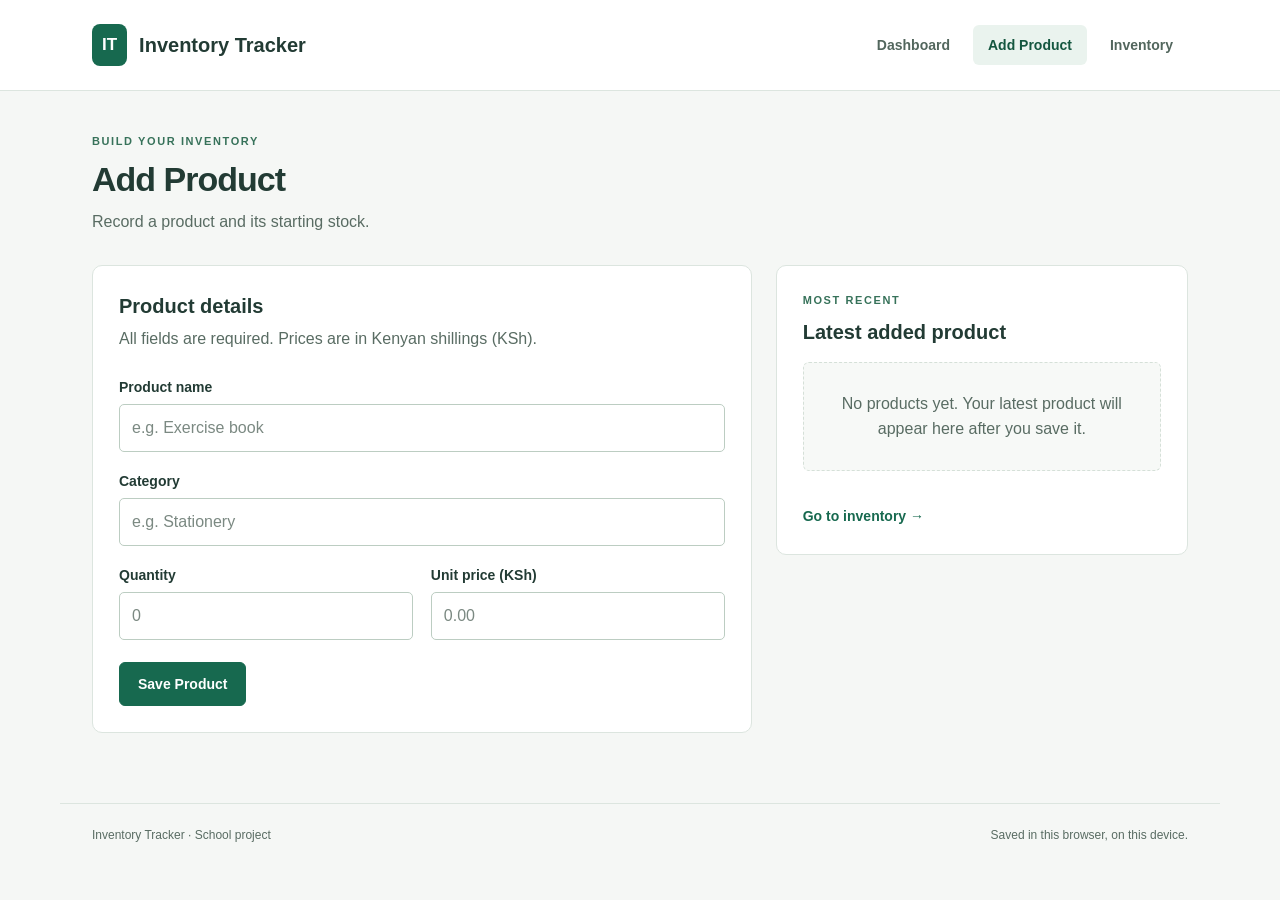
==== add-product.html @ 6ff9e6d7 "Final application source code" ====
<!DOCTYPE html>
<html lang="en">
<head>
  <meta charset="UTF-8">
  <meta name="viewport" content="width=device-width, initial-scale=1.0">
  <title>Add Product | Inventory Tracker</title>
  <link rel="stylesheet" href="css/style.css">
  <script src="js/script.js" defer></script>
</head>
<body data-page="add-product">
  <header class="site-header"><div class="header-content">
    <a class="brand" href="index.html"><span class="brand-mark" aria-hidden="true">IT</span> Inventory Tracker</a>
    <nav aria-label="Main navigation"><a href="index.html">Dashboard</a><a href="add-product.html" aria-current="page">Add Product</a><a href="inventory.html">Inventory</a></nav>
  </div></header>
  <main>
    <div class="page-heading"><div><p class="eyebrow">BUILD YOUR INVENTORY</p><h1>Add Product</h1><p>Record a product and its starting stock.</p></div></div>
    <p id="storage-message" class="message error" role="alert" hidden></p>
    <noscript><p class="message error">Please enable JavaScript to add products.</p></noscript>
    <div class="form-layout">
      <section class="panel" aria-labelledby="product-details-heading">
        <h2 id="product-details-heading">Product details</h2><p>All fields are required. Prices are in Kenyan shillings (KSh).</p>
        <!-- novalidate lets our JavaScript show clear, consistent error messages. -->
        <form id="product-form" novalidate>
          <div class="field"><label for="product-name">Product name</label><input id="product-name" name="productName" type="text" placeholder="e.g. Exercise book" required aria-describedby="name-error"><span id="name-error" class="field-error"></span></div>
          <div class="field"><label for="category">Category</label><input id="category" name="category" type="text" placeholder="e.g. Stationery" required aria-describedby="category-error"><span id="category-error" class="field-error"></span></div>
          <div class="field-grid">
            <div class="field"><label for="quantity">Quantity</label><input id="quantity" name="quantity" type="number" min="0" step="1" placeholder="0" required aria-describedby="quantity-error"><span id="quantity-error" class="field-error"></span></div>
            <div class="field"><label for="unit-price">Unit price (KSh)</label><input id="unit-price" name="unitPrice" type="number" min="0" step="any" placeholder="0.00" required aria-describedby="price-error"><span id="price-error" class="field-error"></span></div>
          </div>
          <p id="form-message" class="message" role="status" aria-live="polite" hidden></p>
          <button type="submit">Save Product</button>
        </form>
      </section>
      <section class="panel latest-panel" aria-labelledby="latest-heading"><p class="eyebrow">MOST RECENT</p><h2 id="latest-heading">Latest added product</h2><div id="latest-product"></div><a class="text-link" href="inventory.html">Go to inventory &rarr;</a></section>
    </div>
  </main>
  <footer><p>Inventory Tracker · School project</p><p>Saved in this browser, on this device.</p></footer>
</body>
</html>
---- css/style.css ----
/* Shared styles keep all three pages consistent. */
* { box-sizing: border-box; }
body { margin: 0; font-family: Arial, Helvetica, sans-serif; color: #223b34; background: #f5f7f5; line-height: 1.6; }
a { color: #17694f; }
button, input { font: inherit; }
.site-header { background: white; border-bottom: 1px solid #dce5df; }
.header-content, main, footer { max-width: 1160px; margin: 0 auto; padding-left: 32px; padding-right: 32px; }
.header-content { display: flex; justify-content: space-between; align-items: center; gap: 24px; min-height: 90px; }
.brand { display: flex; align-items: center; gap: 12px; font-weight: bold; font-size: 20px; text-decoration: none; color: #223b34; }
.brand-mark { background: #17694f; color: white; padding: 7px 10px; border-radius: 8px; font-size: 17px; }
nav { display: flex; gap: 8px; }
nav a { padding: 9px 15px; text-decoration: none; border-radius: 6px; font-size: 14px; font-weight: bold; color: #52665d; }
nav a:hover, nav a[aria-current="page"] { background: #eaf3ee; color: #14563f; }
main { min-height: calc(100vh - 188px); padding-top: 42px; padding-bottom: 48px; }
.page-heading, .section-heading { display: flex; align-items: center; justify-content: space-between; gap: 24px; }
.page-heading { margin-bottom: 30px; }
h1 { font-size: 34px; line-height: 1.2; margin: 4px 0 10px; letter-spacing: -1px; }
h2 { font-size: 20px; line-height: 1.4; margin: 0 0 6px; }
p { margin: 0 0 12px; color: #596c63; }
.page-heading p:last-child, .section-heading p { margin-bottom: 0; }
.eyebrow { font-size: 11px; letter-spacing: 1.6px; font-weight: bold; color: #37725a; margin: 0 0 8px; }
button, .button { display: inline-block; border: 1px solid #17694f; border-radius: 6px; padding: 10px 18px; background: #17694f; color: white; cursor: pointer; text-decoration: none; font-weight: bold; font-size: 14px; white-space: nowrap; }
button:hover, .button:hover { background: #10543e; }
.summary-grid { display: grid; grid-template-columns: repeat(3, minmax(0, 1fr)); gap: 20px; margin-bottom: 30px; }
.summary-card, .panel { background: white; border: 1px solid #dce5df; border-radius: 10px; padding: 26px; }
.summary-card { border-top: 3px solid #9fc5af; }
.summary-card p { font-size: 14px; margin-bottom: 10px; }
.summary-card strong { display: block; font-size: 32px; line-height: 1.3; margin-bottom: 12px; overflow-wrap: anywhere; }
.summary-card span { font-size: 12px; color: #687c70; }
.value-card { background: #eaf3ee; border-color: #bcd6c7; border-top-color: #17694f; }
.section-heading { margin-bottom: 22px; }
.section-heading p, .table-hint { font-size: 14px; }
.badge { display: inline-block; font-size: 12px; padding: 4px 10px; border-radius: 20px; white-space: nowrap; background: #eaf3ee; color: #176044; }
.low { background: #fff1d9; color: #805009; }
.stock-item { display: flex; justify-content: space-between; align-items: center; gap: 18px; padding: 16px 0; border-top: 1px solid #edf0ed; }
.stock-item strong, .stock-item span { overflow-wrap: anywhere; }
.stock-item p { font-size: 13px; margin: 2px 0 0; }
.text-link { display: inline-block; margin-top: 18px; font-size: 14px; font-weight: bold; text-decoration: none; }
.text-link:hover { text-decoration: underline; }
.empty-state { background: #f7f9f7; border: 1px dashed #d5e0d8; padding: 28px 20px; text-align: center; border-radius: 6px; margin: 16px 0; }
.note { border-left: 3px solid #8ab49b; padding: 4px 0 4px 20px; margin-top: 30px; }
.note h2 { font-size: 15px; }.note p { font-size: 14px; margin-bottom: 0; }
.form-layout { display: grid; grid-template-columns: minmax(0, 1.6fr) minmax(0, 1fr); gap: 24px; align-items: start; }
form { margin-top: 24px; }
.field { margin-bottom: 18px; }
label { display: block; font-size: 14px; font-weight: bold; margin-bottom: 6px; }
input { width: 100%; border: 1px solid #bccdc2; border-radius: 5px; padding: 10px 12px; background: white; color: #223b34; min-height: 44px; }
input::placeholder { color: #7b8982; }
.field-grid { display: grid; grid-template-columns: repeat(2, minmax(0, 1fr)); gap: 18px; }
.field-error { display: block; color: #a32d2d; font-size: 13px; margin-top: 4px; }
input[aria-invalid="true"] { border-color: #b63e3e; }
.message { padding: 12px 16px; border-radius: 5px; background: #eaf3ee; color: #14563f; margin: 0 0 20px; }
.error { background: #fff0ed; color: #9b2e27; }
.latest-panel h3 { font-size: 22px; overflow-wrap: anywhere; margin-bottom: 4px; }
dl { margin: 20px 0 0; } dl div { display: flex; justify-content: space-between; gap: 20px; border-top: 1px solid #edf0ed; padding: 10px 0; } dt { color: #596c63; } dd { margin: 0; font-weight: bold; text-align: right; overflow-wrap: anywhere; }
.search-field { width: 280px; max-width: 100%; }
.table-scroll { overflow-x: auto; }
table { border-collapse: collapse; width: 100%; min-width: 900px; font-size: 14px; text-align: left; }
th { background: #f1f5f2; color: #4b6356; font-weight: bold; }
th, td { border-bottom: 1px solid #e2e9e3; padding: 15px 12px; }
td:first-child, td:nth-child(2) { max-width: 200px; overflow-wrap: anywhere; }
.quantity-input { width: 92px; }
.actions { display: flex; gap: 8px; }
.actions button { padding: 8px 12px; }
.actions .delete-button { background: white; border-color: #e6c5c0; color: #a1362e; }
.actions .delete-button:hover { background: #fff0ed; }
.row-error { max-width: 160px; }
footer { display: flex; justify-content: space-between; gap: 16px; border-top: 1px solid #dce5df; padding-top: 22px; padding-bottom: 22px; }
footer p { font-size: 12px; margin: 0; }
:focus-visible { outline: 3px solid #bd821d; outline-offset: 3px; }
.visually-hidden { position: absolute; width: 1px; height: 1px; padding: 0; overflow: hidden; clip-path: inset(50%); white-space: nowrap; }
[hidden] { display: none; }
/* Tablet: give the larger value card its own row. */
@media (max-width: 900px) {
  .header-content { flex-direction: column; gap: 12px; padding-top: 18px; padding-bottom: 18px; }
  .summary-grid { grid-template-columns: repeat(2, minmax(0, 1fr)); }
  .value-card { grid-column: 1 / -1; }
  .form-layout { grid-template-columns: 1fr; }
}
/* Mobile: stack content while allowing only the table to scroll sideways. */
@media (max-width: 600px) {
  .header-content, main, footer { padding-left: 18px; padding-right: 18px; }
  main { padding-top: 28px; }
  nav { width: 100%; justify-content: center; gap: 2px; } nav a { padding: 9px 11px; }
  h1 { font-size: 28px; }
  .page-heading, .section-heading { align-items: flex-start; flex-direction: column; gap: 16px; }
  .summary-grid, .field-grid { grid-template-columns: 1fr; }
  .summary-grid { gap: 14px; }
  .panel, .summary-card { padding: 20px; }
  .search-field { width: 100%; }
  footer { flex-direction: column; gap: 4px; }
}
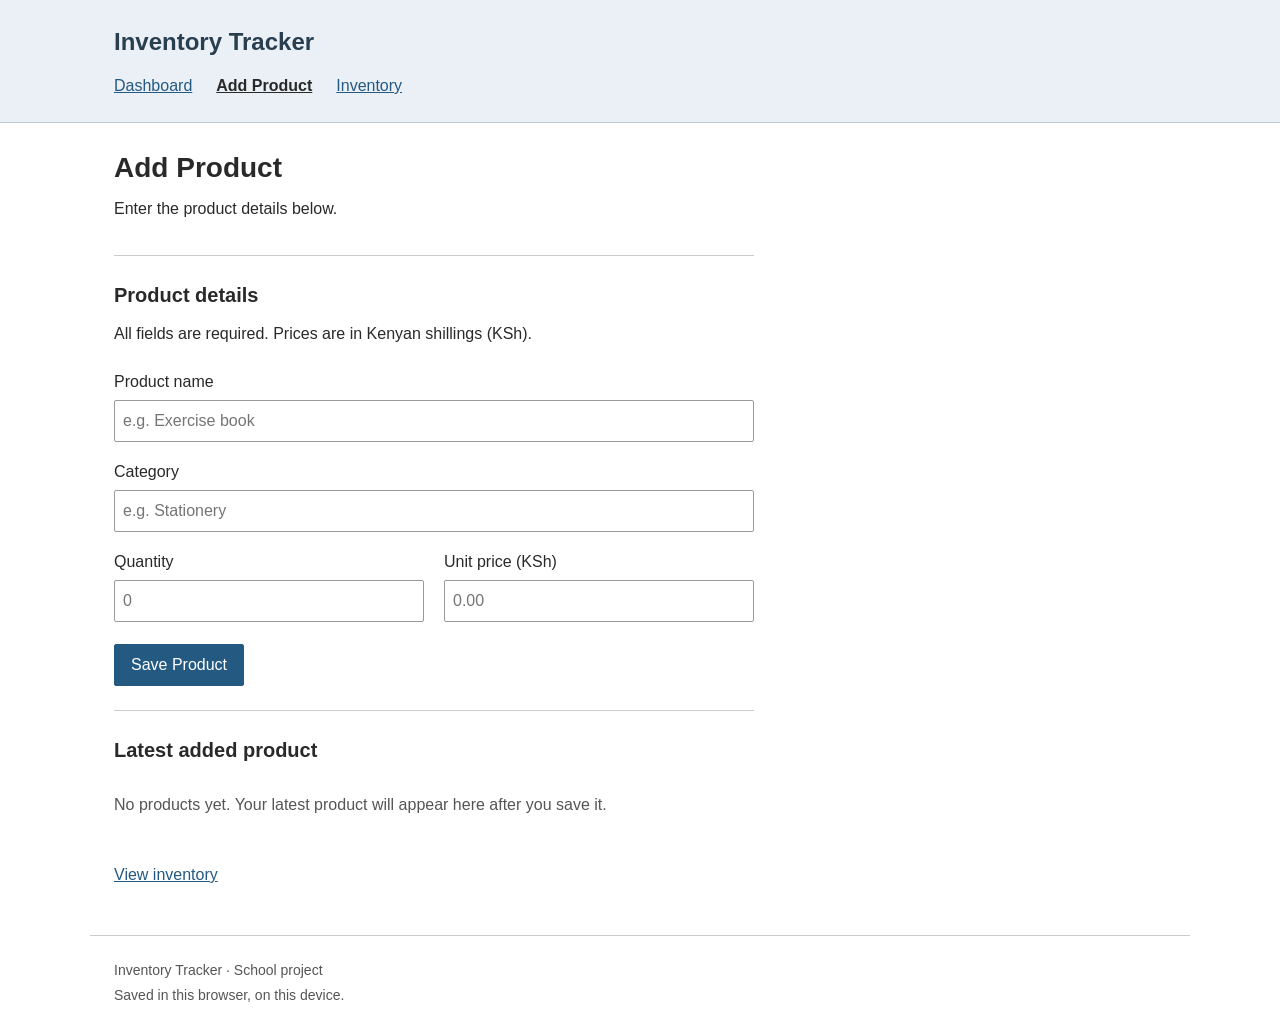
==== commit c79d77a7: "Final application source code" ====
--- a/add-product.html
+++ b/add-product.html
@@ -7,13 +7,13 @@
   <link rel="stylesheet" href="css/style.css">
   <script src="js/script.js" defer></script>
 </head>
-<body data-page="add-product">
+<body id="add-product">
   <header class="site-header"><div class="header-content">
-    <a class="brand" href="index.html"><span class="brand-mark" aria-hidden="true">IT</span> Inventory Tracker</a>
+    <a class="brand" href="index.html">Inventory Tracker</a>
     <nav aria-label="Main navigation"><a href="index.html">Dashboard</a><a href="add-product.html" aria-current="page">Add Product</a><a href="inventory.html">Inventory</a></nav>
   </div></header>
   <main>
-    <div class="page-heading"><div><p class="eyebrow">BUILD YOUR INVENTORY</p><h1>Add Product</h1><p>Record a product and its starting stock.</p></div></div>
+    <div class="page-heading"><div><h1>Add Product</h1><p>Enter the product details below.</p></div></div>
     <p id="storage-message" class="message error" role="alert" hidden></p>
     <noscript><p class="message error">Please enable JavaScript to add products.</p></noscript>
     <div class="form-layout">
@@ -31,7 +31,7 @@
           <button type="submit">Save Product</button>
         </form>
       </section>
-      <section class="panel latest-panel" aria-labelledby="latest-heading"><p class="eyebrow">MOST RECENT</p><h2 id="latest-heading">Latest added product</h2><div id="latest-product"></div><a class="text-link" href="inventory.html">Go to inventory &rarr;</a></section>
+      <section class="panel latest-panel" aria-labelledby="latest-heading"><h2 id="latest-heading">Latest added product</h2><div id="latest-product"></div><a class="text-link" href="inventory.html">View inventory</a></section>
     </div>
   </main>
   <footer><p>Inventory Tracker · School project</p><p>Saved in this browser, on this device.</p></footer>
--- a/css/style.css
+++ b/css/style.css
@@ -1,92 +1,160 @@
-/* Shared styles keep all three pages consistent. */
+﻿/* Shared page styles. */
 * { box-sizing: border-box; }
-body { margin: 0; font-family: Arial, Helvetica, sans-serif; color: #223b34; background: #f5f7f5; line-height: 1.6; }
-a { color: #17694f; }
-button, input { font: inherit; }
-.site-header { background: white; border-bottom: 1px solid #dce5df; }
-.header-content, main, footer { max-width: 1160px; margin: 0 auto; padding-left: 32px; padding-right: 32px; }
-.header-content { display: flex; justify-content: space-between; align-items: center; gap: 24px; min-height: 90px; }
-.brand { display: flex; align-items: center; gap: 12px; font-weight: bold; font-size: 20px; text-decoration: none; color: #223b34; }
-.brand-mark { background: #17694f; color: white; padding: 7px 10px; border-radius: 8px; font-size: 17px; }
-nav { display: flex; gap: 8px; }
-nav a { padding: 9px 15px; text-decoration: none; border-radius: 6px; font-size: 14px; font-weight: bold; color: #52665d; }
-nav a:hover, nav a[aria-current="page"] { background: #eaf3ee; color: #14563f; }
-main { min-height: calc(100vh - 188px); padding-top: 42px; padding-bottom: 48px; }
-.page-heading, .section-heading { display: flex; align-items: center; justify-content: space-between; gap: 24px; }
-.page-heading { margin-bottom: 30px; }
-h1 { font-size: 34px; line-height: 1.2; margin: 4px 0 10px; letter-spacing: -1px; }
-h2 { font-size: 20px; line-height: 1.4; margin: 0 0 6px; }
-p { margin: 0 0 12px; color: #596c63; }
-.page-heading p:last-child, .section-heading p { margin-bottom: 0; }
-.eyebrow { font-size: 11px; letter-spacing: 1.6px; font-weight: bold; color: #37725a; margin: 0 0 8px; }
-button, .button { display: inline-block; border: 1px solid #17694f; border-radius: 6px; padding: 10px 18px; background: #17694f; color: white; cursor: pointer; text-decoration: none; font-weight: bold; font-size: 14px; white-space: nowrap; }
-button:hover, .button:hover { background: #10543e; }
-.summary-grid { display: grid; grid-template-columns: repeat(3, minmax(0, 1fr)); gap: 20px; margin-bottom: 30px; }
-.summary-card, .panel { background: white; border: 1px solid #dce5df; border-radius: 10px; padding: 26px; }
-.summary-card { border-top: 3px solid #9fc5af; }
-.summary-card p { font-size: 14px; margin-bottom: 10px; }
-.summary-card strong { display: block; font-size: 32px; line-height: 1.3; margin-bottom: 12px; overflow-wrap: anywhere; }
-.summary-card span { font-size: 12px; color: #687c70; }
-.value-card { background: #eaf3ee; border-color: #bcd6c7; border-top-color: #17694f; }
-.section-heading { margin-bottom: 22px; }
-.section-heading p, .table-hint { font-size: 14px; }
-.badge { display: inline-block; font-size: 12px; padding: 4px 10px; border-radius: 20px; white-space: nowrap; background: #eaf3ee; color: #176044; }
-.low { background: #fff1d9; color: #805009; }
-.stock-item { display: flex; justify-content: space-between; align-items: center; gap: 18px; padding: 16px 0; border-top: 1px solid #edf0ed; }
-.stock-item strong, .stock-item span { overflow-wrap: anywhere; }
-.stock-item p { font-size: 13px; margin: 2px 0 0; }
-.text-link { display: inline-block; margin-top: 18px; font-size: 14px; font-weight: bold; text-decoration: none; }
-.text-link:hover { text-decoration: underline; }
-.empty-state { background: #f7f9f7; border: 1px dashed #d5e0d8; padding: 28px 20px; text-align: center; border-radius: 6px; margin: 16px 0; }
-.note { border-left: 3px solid #8ab49b; padding: 4px 0 4px 20px; margin-top: 30px; }
-.note h2 { font-size: 15px; }.note p { font-size: 14px; margin-bottom: 0; }
-.form-layout { display: grid; grid-template-columns: minmax(0, 1.6fr) minmax(0, 1fr); gap: 24px; align-items: start; }
+body {
+  margin: 0;
+  font-family: Arial, sans-serif;
+  font-size: 16px;
+  line-height: 1.5;
+  color: #292929;
+  background-color: white;
+}
+a { color: #245982; }
+.site-header {
+  background-color: #eaf0f5;
+  border-bottom: 1px solid #b9c8d3;
+}
+.header-content, main, footer {
+  max-width: 1100px;
+  margin: 0 auto;
+  padding: 24px;
+}
+.brand {
+  font-size: 24px;
+  font-weight: bold;
+  color: #293f50;
+  text-decoration: none;
+}
+nav {
+  display: flex;
+  flex-wrap: wrap;
+  gap: 24px;
+  margin-top: 14px;
+}
+nav a[aria-current="page"] { color: #292929; font-weight: bold; }
+h1 { font-size: 28px; margin: 0 0 8px; }
+h2 { font-size: 20px; margin: 0 0 12px; }
+h3 { font-size: 18px; }
+p { margin: 0 0 14px; }
+.page-heading, .section-heading {
+  display: flex;
+  justify-content: space-between;
+  align-items: center;
+  gap: 20px;
+  margin-bottom: 20px;
+}
+.summary-grid {
+  display: grid;
+  grid-template-columns: repeat(3, 1fr);
+  border: 1px solid #ccc;
+  margin: 24px 0 32px;
+}
+.summary-card { padding: 18px; background-color: #f6f6f6; }
+.summary-card strong { font-size: 24px; overflow-wrap: anywhere; }
+.panel { padding: 24px 0; border-top: 1px solid #ccc; }
+.badge { color: #315a37; font-size: 14px; }
+.low { color: #924315; font-weight: bold; }
+.stock-item {
+  display: flex;
+  justify-content: space-between;
+  gap: 20px;
+  padding: 12px 0;
+  border-bottom: 1px solid #ddd;
+}
+.stock-item p { margin: 4px 0 0; }
+.text-link { display: inline-block; margin-top: 16px; }
+.empty-state { padding: 16px 0; color: #555; }
+.form-layout { max-width: 640px; }
 form { margin-top: 24px; }
 .field { margin-bottom: 18px; }
-label { display: block; font-size: 14px; font-weight: bold; margin-bottom: 6px; }
-input { width: 100%; border: 1px solid #bccdc2; border-radius: 5px; padding: 10px 12px; background: white; color: #223b34; min-height: 44px; }
-input::placeholder { color: #7b8982; }
-.field-grid { display: grid; grid-template-columns: repeat(2, minmax(0, 1fr)); gap: 18px; }
-.field-error { display: block; color: #a32d2d; font-size: 13px; margin-top: 4px; }
-input[aria-invalid="true"] { border-color: #b63e3e; }
-.message { padding: 12px 16px; border-radius: 5px; background: #eaf3ee; color: #14563f; margin: 0 0 20px; }
-.error { background: #fff0ed; color: #9b2e27; }
-.latest-panel h3 { font-size: 22px; overflow-wrap: anywhere; margin-bottom: 4px; }
-dl { margin: 20px 0 0; } dl div { display: flex; justify-content: space-between; gap: 20px; border-top: 1px solid #edf0ed; padding: 10px 0; } dt { color: #596c63; } dd { margin: 0; font-weight: bold; text-align: right; overflow-wrap: anywhere; }
+label { display: block; margin-bottom: 6px; }
+input, button {
+  font: inherit;
+  padding: 8px;
+  min-height: 42px;
+  border: 1px solid #999;
+  border-radius: 2px;
+}
+input { width: 100%; background-color: white; color: #292929; }
+button {
+  background-color: #245982;
+  color: white;
+  border-color: #245982;
+  padding: 8px 16px;
+  cursor: pointer;
+}
+button:hover { background-color: #183e5c; }
+.field-grid {
+  display: grid;
+  grid-template-columns: 1fr 1fr;
+  gap: 20px;
+}
+.field-error {
+  display: block;
+  color: #a02222;
+  font-size: 14px;
+  margin-top: 4px;
+}
+input[aria-invalid="true"] { border-color: #a02222; }
+.message {
+  padding: 12px;
+  background-color: #edf5ed;
+  color: #315a37;
+  border-left: 3px solid #315a37;
+  margin-bottom: 18px;
+}
+.error { background-color: #fff1f1; color: #a02222; border-left-color: #a02222; }
+dl div {
+  display: flex;
+  justify-content: space-between;
+  gap: 20px;
+  padding: 8px 0;
+  border-bottom: 1px solid #ddd;
+}
+dd { margin: 0; text-align: right; }
 .search-field { width: 280px; max-width: 100%; }
+.table-hint { font-size: 14px; color: #555; }
+/* Only the table scrolls sideways when the screen is narrow. */
 .table-scroll { overflow-x: auto; }
-table { border-collapse: collapse; width: 100%; min-width: 900px; font-size: 14px; text-align: left; }
-th { background: #f1f5f2; color: #4b6356; font-weight: bold; }
-th, td { border-bottom: 1px solid #e2e9e3; padding: 15px 12px; }
-td:first-child, td:nth-child(2) { max-width: 200px; overflow-wrap: anywhere; }
-.quantity-input { width: 92px; }
+table {
+  width: 100%;
+  min-width: 900px;
+  border-collapse: collapse;
+  text-align: left;
+  font-size: 14px;
+}
+th, td { border: 1px solid #ccc; padding: 10px; }
+th { background-color: #eee; }
+td:first-child, td:nth-child(2) { max-width: 180px; }
+td, dd, .stock-item, .latest-panel { overflow-wrap: anywhere; }
+.quantity-input { width: 85px; }
 .actions { display: flex; gap: 8px; }
-.actions button { padding: 8px 12px; }
-.actions .delete-button { background: white; border-color: #e6c5c0; color: #a1362e; }
-.actions .delete-button:hover { background: #fff0ed; }
+.actions button { font-size: 14px; padding: 6px 10px; }
+.delete-button { background-color: white; color: #a02222; border-color: #bba4a4; }
+.delete-button:hover { background-color: #fff1f1; }
 .row-error { max-width: 160px; }
-footer { display: flex; justify-content: space-between; gap: 16px; border-top: 1px solid #dce5df; padding-top: 22px; padding-bottom: 22px; }
-footer p { font-size: 12px; margin: 0; }
-:focus-visible { outline: 3px solid #bd821d; outline-offset: 3px; }
-.visually-hidden { position: absolute; width: 1px; height: 1px; padding: 0; overflow: hidden; clip-path: inset(50%); white-space: nowrap; }
+footer { border-top: 1px solid #ccc; font-size: 14px; color: #555; }
+footer p { margin: 0 0 4px; }
+:focus-visible { outline: 2px solid #245982; outline-offset: 3px; }
+.visually-hidden {
+  position: absolute;
+  width: 1px;
+  height: 1px;
+  overflow: hidden;
+  clip-path: inset(50%);
+}
 [hidden] { display: none; }
-/* Tablet: give the larger value card its own row. */
+/* Tablet layout. */
 @media (max-width: 900px) {
-  .header-content { flex-direction: column; gap: 12px; padding-top: 18px; padding-bottom: 18px; }
-  .summary-grid { grid-template-columns: repeat(2, minmax(0, 1fr)); }
-  .value-card { grid-column: 1 / -1; }
-  .form-layout { grid-template-columns: 1fr; }
+  .summary-grid { grid-template-columns: 1fr 1fr; }
 }
-/* Mobile: stack content while allowing only the table to scroll sideways. */
+/* Mobile layout. */
 @media (max-width: 600px) {
-  .header-content, main, footer { padding-left: 18px; padding-right: 18px; }
-  main { padding-top: 28px; }
-  nav { width: 100%; justify-content: center; gap: 2px; } nav a { padding: 9px 11px; }
-  h1 { font-size: 28px; }
-  .page-heading, .section-heading { align-items: flex-start; flex-direction: column; gap: 16px; }
+  .header-content, main, footer { padding: 18px; }
   .summary-grid, .field-grid { grid-template-columns: 1fr; }
-  .summary-grid { gap: 14px; }
-  .panel, .summary-card { padding: 20px; }
+  .page-heading, .section-heading, .stock-item {
+    flex-direction: column;
+    align-items: flex-start;
+    gap: 10px;
+  }
   .search-field { width: 100%; }
-  footer { flex-direction: column; gap: 4px; }
 }
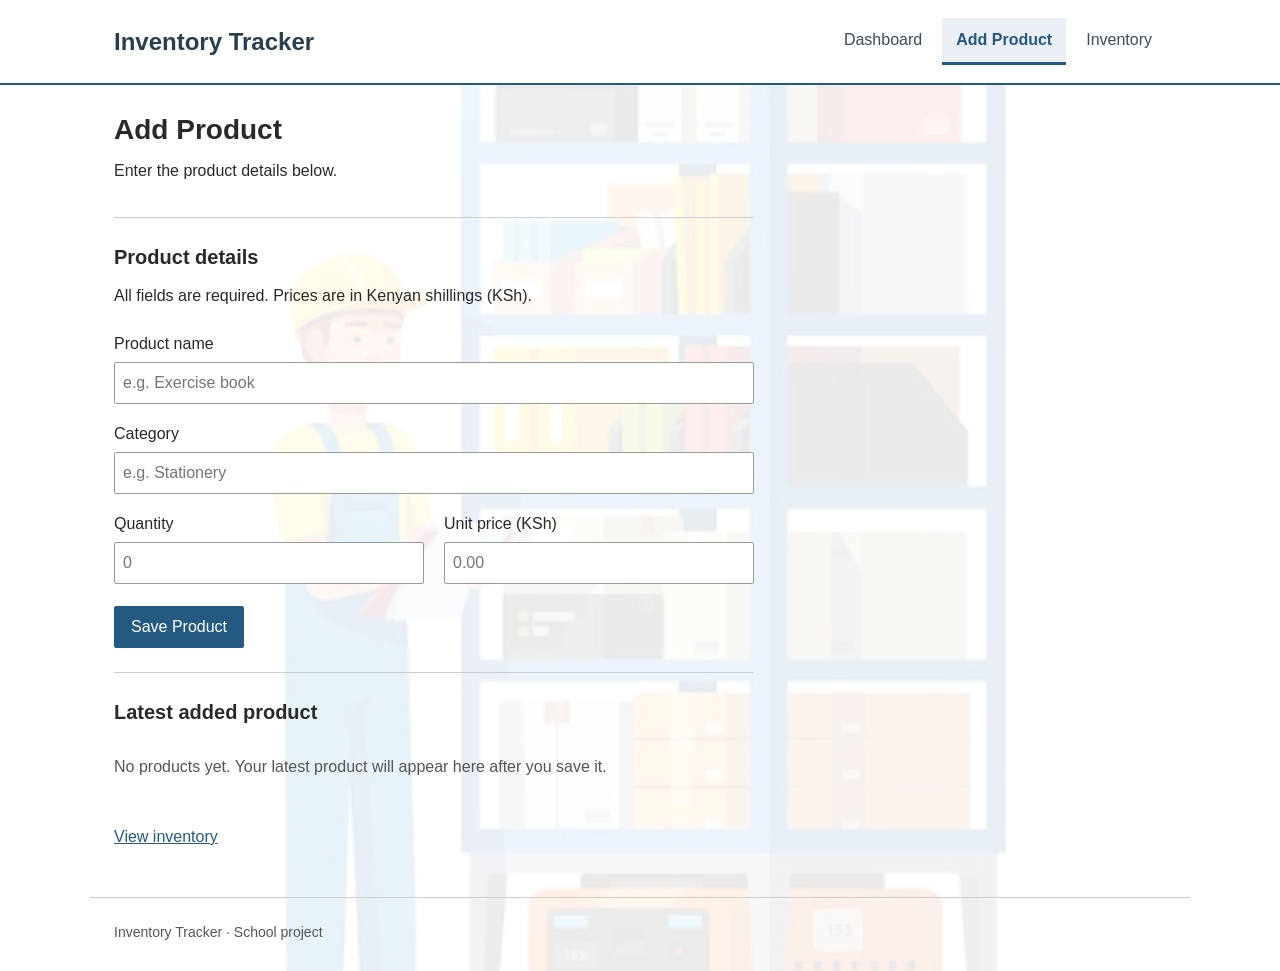
==== commit f3040a6f: "Final application source code" ====
--- a/add-product.html
+++ b/add-product.html
@@ -34,6 +34,6 @@
       <section class="panel latest-panel" aria-labelledby="latest-heading"><h2 id="latest-heading">Latest added product</h2><div id="latest-product"></div><a class="text-link" href="inventory.html">View inventory</a></section>
     </div>
   </main>
-  <footer><p>Inventory Tracker · School project</p><p>Saved in this browser, on this device.</p></footer>
+  <footer><p>Inventory Tracker · School project</p></footer>
 </body>
 </html>
--- a/css/style.css
+++ b/css/style.css
@@ -7,16 +7,37 @@
   line-height: 1.5;
   color: #292929;
   background-color: white;
+  /* The image is in the project folder, one level above this CSS file. */
+  background-image: url("../images.jpg");
+  background-repeat: no-repeat;
+  background-position: center;
+  background-size: cover;
+  min-height: 100vh;
+}
+
+/* A light background keeps the text readable over the picture. */
+main, footer {
+  background-color: rgba(255, 255, 255, 0.9);
 }
 a { color: #245982; }
 .site-header {
-  background-color: #eaf0f5;
-  border-bottom: 1px solid #b9c8d3;
+  background-color: #fff;
+  border-bottom: 2px solid #245982;
 }
 .header-content, main, footer {
   max-width: 1100px;
   margin: 0 auto;
   padding: 24px;
+}
+/* Keep the title and navigation on one line when there is enough space. */
+.header-content {
+  display: flex;
+  flex-wrap: wrap;
+  justify-content: space-between;
+  align-items: center;
+  gap: 16px;
+  padding-top: 18px;
+  padding-bottom: 18px;
 }
 .brand {
   font-size: 24px;
@@ -27,10 +48,25 @@
 nav {
   display: flex;
   flex-wrap: wrap;
-  gap: 24px;
-  margin-top: 14px;
+  gap: 6px;
 }
-nav a[aria-current="page"] { color: #292929; font-weight: bold; }
+nav a {
+  display: block;
+  padding: 10px 14px;
+  border-bottom: 3px solid transparent;
+  text-decoration: none;
+  color: #394c5a;
+}
+nav a:hover {
+  background-color: #f0f4f7;
+  color: #245982;
+}
+nav a[aria-current="page"] {
+  background-color: #eaf0f5;
+  border-bottom-color: #245982;
+  color: #245982;
+  font-weight: bold;
+}
 h1 { font-size: 28px; margin: 0 0 8px; }
 h2 { font-size: 20px; margin: 0 0 12px; }
 h3 { font-size: 18px; }
@@ -150,6 +186,9 @@
 /* Mobile layout. */
 @media (max-width: 600px) {
   .header-content, main, footer { padding: 18px; }
+  .header-content { flex-direction: column; align-items: flex-start; }
+  nav { width: 100%; gap: 4px; }
+  nav a { flex: 1; padding: 10px 8px; font-size: 14px; text-align: center; }
   .summary-grid, .field-grid { grid-template-columns: 1fr; }
   .page-heading, .section-heading, .stock-item {
     flex-direction: column;
